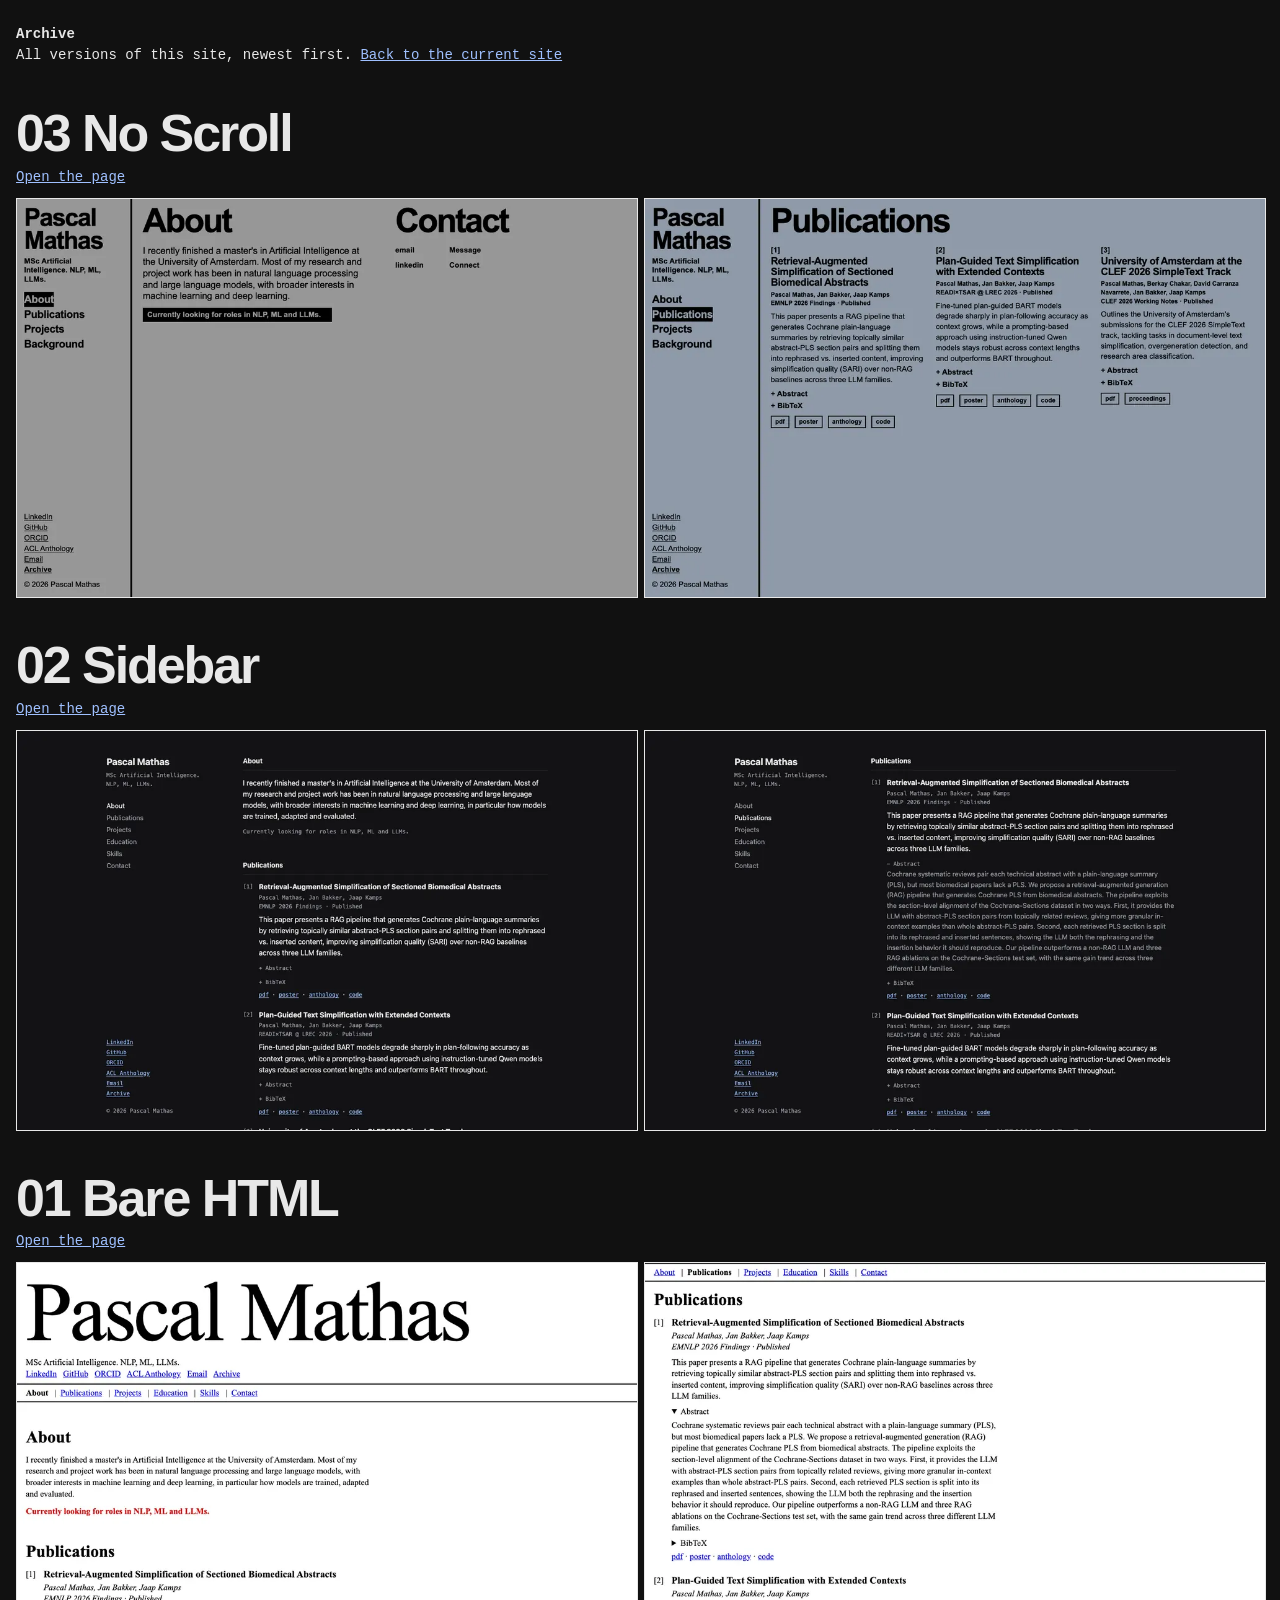
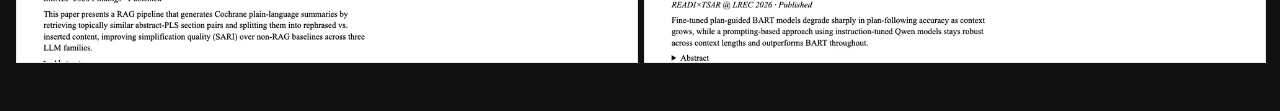
==== versions/index.html @ 75c737a8 "design updates" ====
<!doctype html>
<html lang="en">
<head>
<meta charset="utf-8">
<meta name="viewport" content="width=device-width, initial-scale=1">
<title>Archive</title>
<style>
:root { --bg: #111111; --fg: #e8e8e8; --link: #9fc0ff; --mono: ui-monospace, Menlo, Consolas, monospace; color-scheme: dark; }
body {
  margin: 0;
  background: var(--bg);
  color: var(--fg);
  font-family: var(--mono);
  font-size: 14px;
  line-height: 1.5;
  padding-block: 24px 48px;
  padding-left: max(16px, env(safe-area-inset-left, 0px));
  padding-right: max(16px, env(safe-area-inset-right, 0px));
}
a { color: var(--link); }
h1 { font: inherit; font-weight: 700; margin: 0; }
p { max-width: 72ch; margin: 0 0 10px; }
section { margin-top: 40px; }
h2 { font: 700 clamp(28px, 5vw, 52px)/1.05 Helvetica, Arial, sans-serif; letter-spacing: -0.04em; margin: 0 0 6px; }
.tiles { display: grid; grid-template-columns: 1fr 1fr; gap: 8px; margin-top: 10px; }
.tiles img { display: block; width: 100%; height: auto; border: 1px solid var(--fg); }
@media (max-width: 700px) { .tiles { grid-template-columns: 1fr; } }
</style>
</head>
<body>
<h1>Archive</h1>
<p>All versions of this site, newest first. <a href="../index.html">Back to the current site</a></p>

<section>
  <h2>03 No Scroll</h2>
  <p><a href="../index.html">Open the page</a></p>
  <div class="tiles"><img src="shots/tabs-top.webp" width="1000" height="643" alt="03 No Scroll, top of page"><img src="shots/tabs-pubs.webp" width="1000" height="643" alt="03 No Scroll, publications"></div>
</section>

<section>
  <h2>02 Sidebar</h2>
  <p><a href="sidebar/index.html">Open the page</a></p>
  <div class="tiles"><img src="shots/sidebar-top.webp" width="1000" height="643" alt="02 Sidebar, top of page"><img src="shots/sidebar-pubs.webp" width="1000" height="643" alt="02 Sidebar, publications"></div>
</section>

<section>
  <h2>01 Bare HTML</h2>
  <p><a href="bare/index.html">Open the page</a></p>
  <div class="tiles"><img src="shots/bare-top.webp" width="1000" height="643" alt="01 Bare HTML, top of page"><img src="shots/bare-pubs.webp" width="1000" height="643" alt="01 Bare HTML, publications"></div>
</section>
</body>
</html>
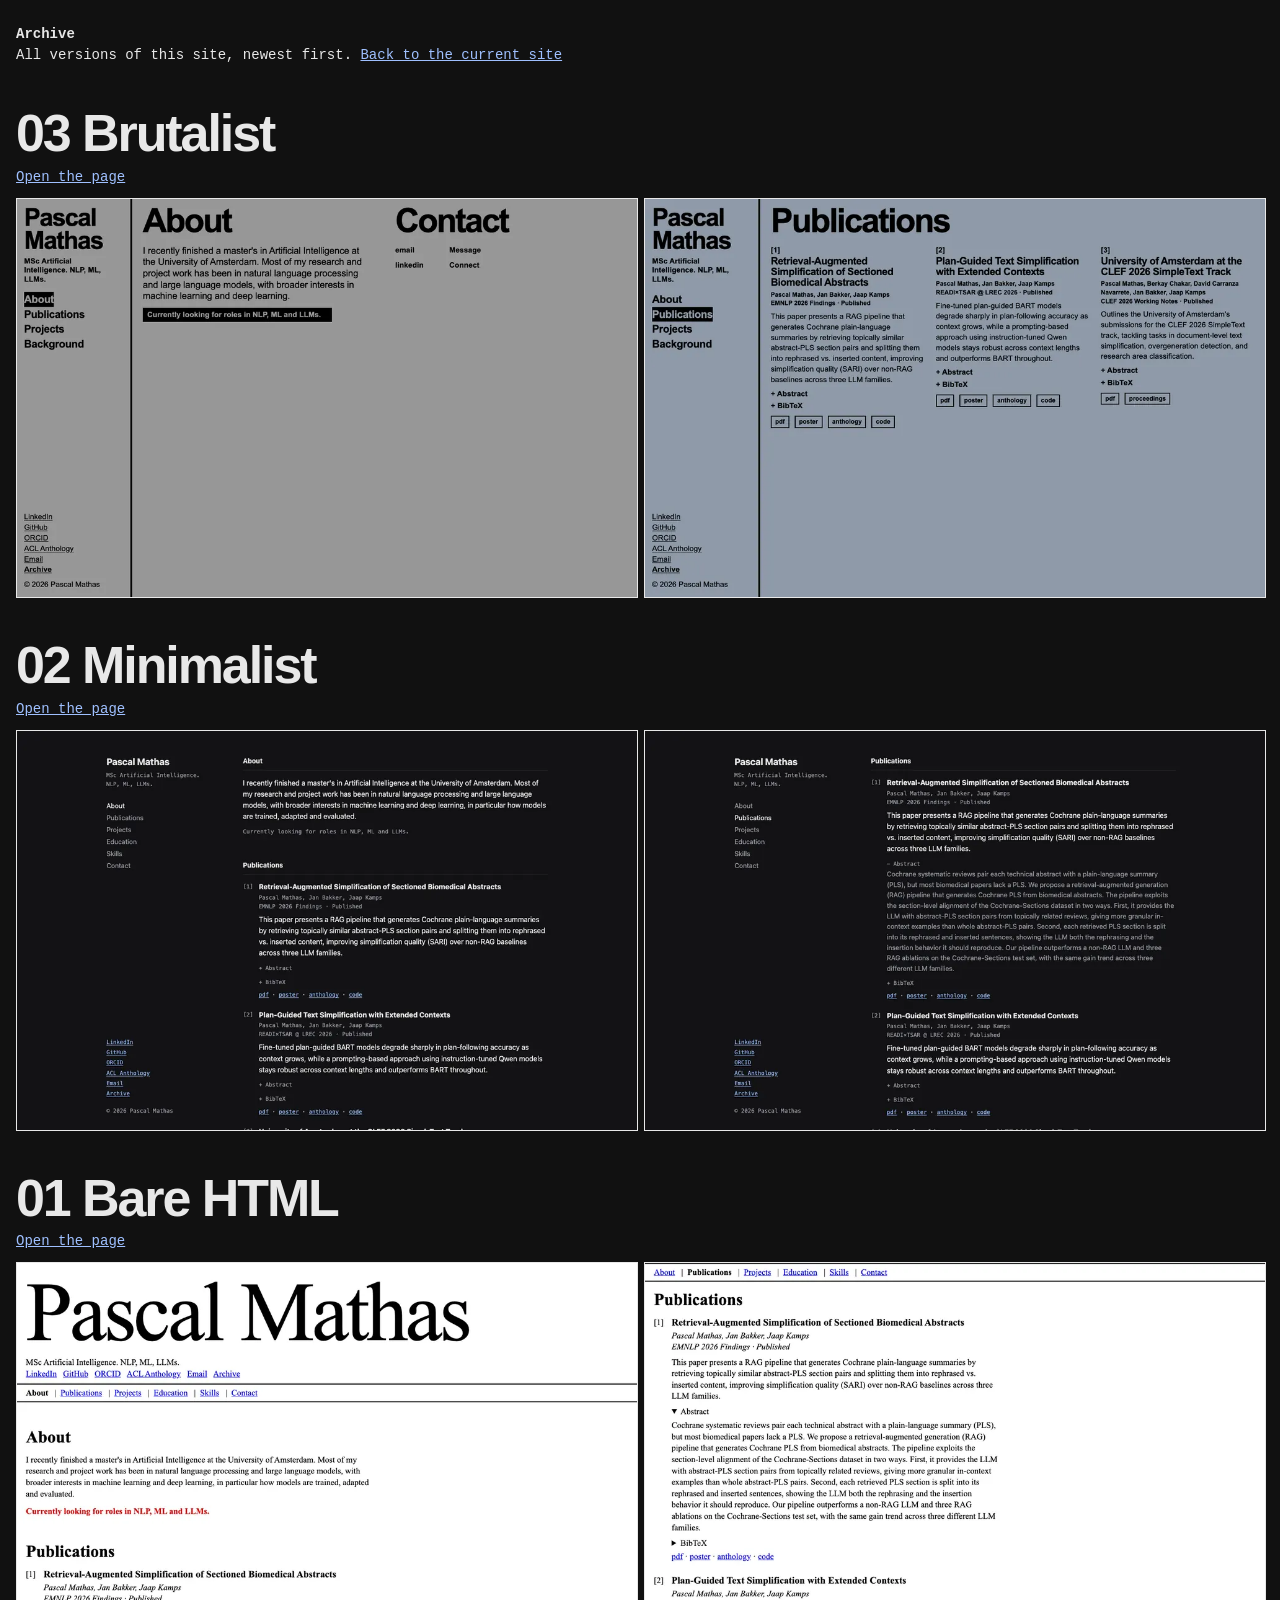
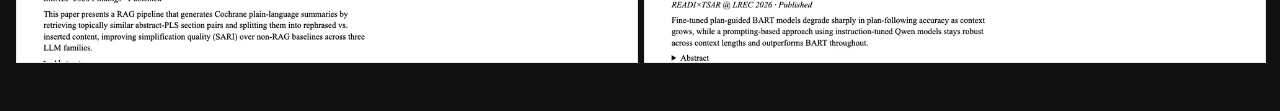
==== commit ab81d855: "small updates" ====
--- a/versions/index.html
+++ b/versions/index.html
@@ -32,15 +32,15 @@
 <p>All versions of this site, newest first. <a href="../index.html">Back to the current site</a></p>
 
 <section>
-  <h2>03 No Scroll</h2>
+  <h2>03 Brutalist</h2>
   <p><a href="../index.html">Open the page</a></p>
-  <div class="tiles"><img src="shots/tabs-top.webp" width="1000" height="643" alt="03 No Scroll, top of page"><img src="shots/tabs-pubs.webp" width="1000" height="643" alt="03 No Scroll, publications"></div>
+  <div class="tiles"><img src="shots/tabs-top.webp" width="1000" height="643" alt="03 Brutalist, top of page"><img src="shots/tabs-pubs.webp" width="1000" height="643" alt="03 Brutalist, publications"></div>
 </section>
 
 <section>
-  <h2>02 Sidebar</h2>
+  <h2>02 Minimalist</h2>
   <p><a href="sidebar/index.html">Open the page</a></p>
-  <div class="tiles"><img src="shots/sidebar-top.webp" width="1000" height="643" alt="02 Sidebar, top of page"><img src="shots/sidebar-pubs.webp" width="1000" height="643" alt="02 Sidebar, publications"></div>
+  <div class="tiles"><img src="shots/sidebar-top.webp" width="1000" height="643" alt="02 Minimalist, top of page"><img src="shots/sidebar-pubs.webp" width="1000" height="643" alt="02 Minimalist, publications"></div>
 </section>
 
 <section>
